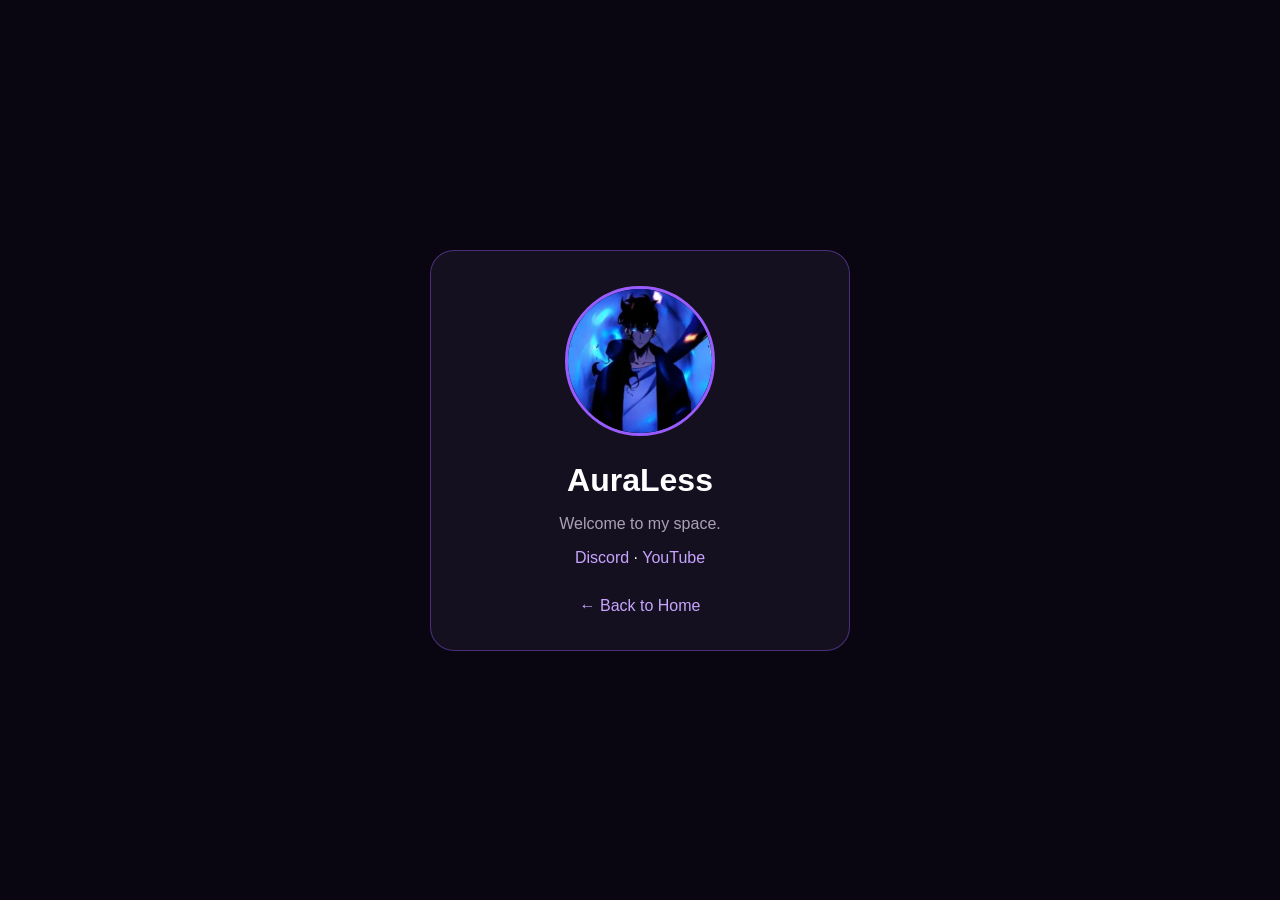
==== profiles/auraless.html @ 91a5b61b "Create auraless.html" ====
<!DOCTYPE html>
<html lang="en">
<head>
<meta charset="UTF-8">
<meta name="viewport" content="width=device-width, initial-scale=1.0">
<title>AuraLess</title>
<style>
*{box-sizing:border-box}
body{margin:0;min-height:100vh;background:#090611;color:white;font-family:Arial,sans-serif;display:grid;place-items:center;padding:20px}
.card{width:100%;max-width:420px;text-align:center;padding:35px 25px;background:#151020;border:1px solid #9b5cff66;border-radius:24px}
img{width:150px;height:150px;object-fit:cover;border-radius:50%;border:3px solid #9b5cff}
h1{margin:22px 0 10px}
p{color:#aaa1b8}
a{color:#c7a5ff;text-decoration:none}
.back{display:block;margin-top:30px}
</style>
</head>
<body>
<div class="card">
<img src="../auraless.jpg" alt="AuraLess">
<h1>AuraLess</h1>
<p>Welcome to my space.</p>
<a href="#">Discord</a> · <a href="#">YouTube</a>
<a class="back" href="../index.html">← Back to Home</a>
</div>
</body>
</html>
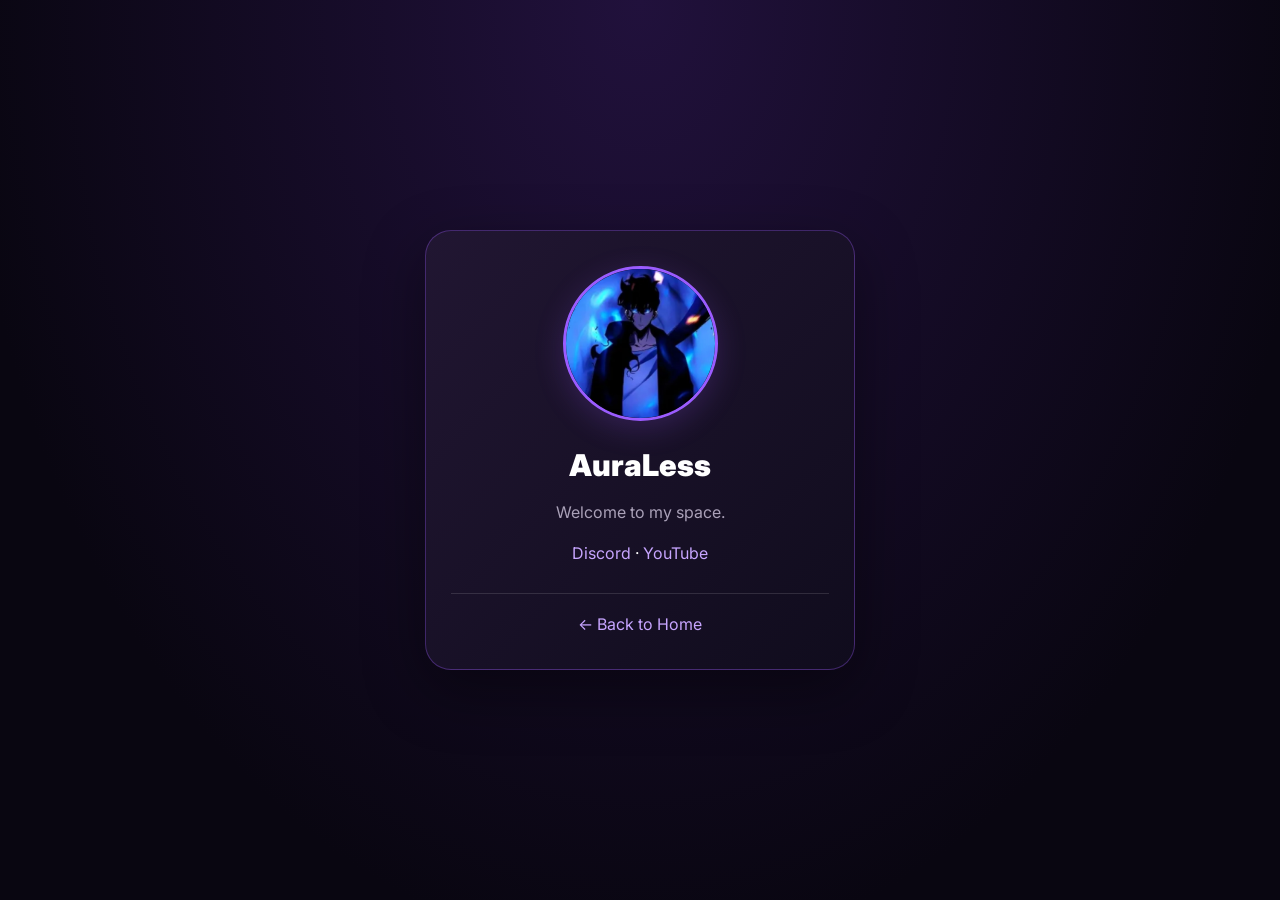
==== commit 2e27a3b8: "Update auraless.html" ====
--- a/profiles/auraless.html
+++ b/profiles/auraless.html
@@ -1,27 +1,19 @@
+
 <!DOCTYPE html>
 <html lang="en">
 <head>
-<meta charset="UTF-8">
-<meta name="viewport" content="width=device-width, initial-scale=1.0">
-<title>AuraLess</title>
-<style>
-*{box-sizing:border-box}
-body{margin:0;min-height:100vh;background:#090611;color:white;font-family:Arial,sans-serif;display:grid;place-items:center;padding:20px}
-.card{width:100%;max-width:420px;text-align:center;padding:35px 25px;background:#151020;border:1px solid #9b5cff66;border-radius:24px}
-img{width:150px;height:150px;object-fit:cover;border-radius:50%;border:3px solid #9b5cff}
-h1{margin:22px 0 10px}
-p{color:#aaa1b8}
-a{color:#c7a5ff;text-decoration:none}
-.back{display:block;margin-top:30px}
-</style>
+  <meta charset="UTF-8">
+  <meta name="viewport" content="width=device-width, initial-scale=1.0">
+  <title>AuraLess</title>
+  <link rel="stylesheet" href="profile.css">
 </head>
 <body>
-<div class="card">
-<img src="../auraless.jpg" alt="AuraLess">
-<h1>AuraLess</h1>
-<p>Welcome to my space.</p>
-<a href="#">Discord</a> · <a href="#">YouTube</a>
-<a class="back" href="../index.html">← Back to Home</a>
-</div>
+  <div class="card">
+    <img src="../auraless.jpg" alt="AuraLess">
+    <h1>AuraLess</h1>
+    <p>Welcome to my space.</p>
+    <a href="#">Discord</a> · <a href="#">YouTube</a>
+    <a class="back" href="../index.html">← Back to Home</a>
+  </div>
 </body>
-</html>+</html>
--- a/profiles/profile.css
+++ b/profiles/profile.css
@@ -0,0 +1,69 @@
+@import url('https://fonts.googleapis.com/css2?family=Inter:wght@400;500;600;700;800;900&display=swap');
+
+* {
+  box-sizing: border-box;
+}
+
+body {
+  margin: 0;
+  min-height: 100vh;
+  padding: 20px;
+  display: grid;
+  place-items: center;
+  background: radial-gradient(ellipse at top, #21113c, #090611 75%);
+  color: #fff;
+  font-family: Inter, Arial, sans-serif;
+}
+
+.card {
+  width: 100%;
+  max-width: 430px;
+  padding: 35px 25px;
+  text-align: center;
+  background: linear-gradient(135deg, #211632, #100c1d);
+  border: 1px solid #9b5cff55;
+  border-radius: 26px;
+  box-shadow: 0 20px 60px #0006;
+}
+
+.card img {
+  width: 155px;
+  height: 155px;
+  object-fit: cover;
+  border-radius: 50%;
+  border: 3px solid #9b5cff;
+  box-shadow: 0 8px 30px #9b5cff33;
+}
+
+h1 {
+  margin: 22px 0 12px;
+  font-size: 30px;
+  font-weight: 900;
+}
+
+p {
+  color: #aaa1b8;
+  line-height: 1.7;
+}
+
+a {
+  color: #c7a5ff;
+  text-decoration: none;
+}
+
+a:hover {
+  color: #fff;
+}
+
+.back {
+  display: block;
+  margin-top: 30px;
+  padding-top: 20px;
+  border-top: 1px solid #ffffff20;
+}
+
+@media (max-width: 400px) {
+  .card {
+    padding: 28px 18px;
+  }
+}
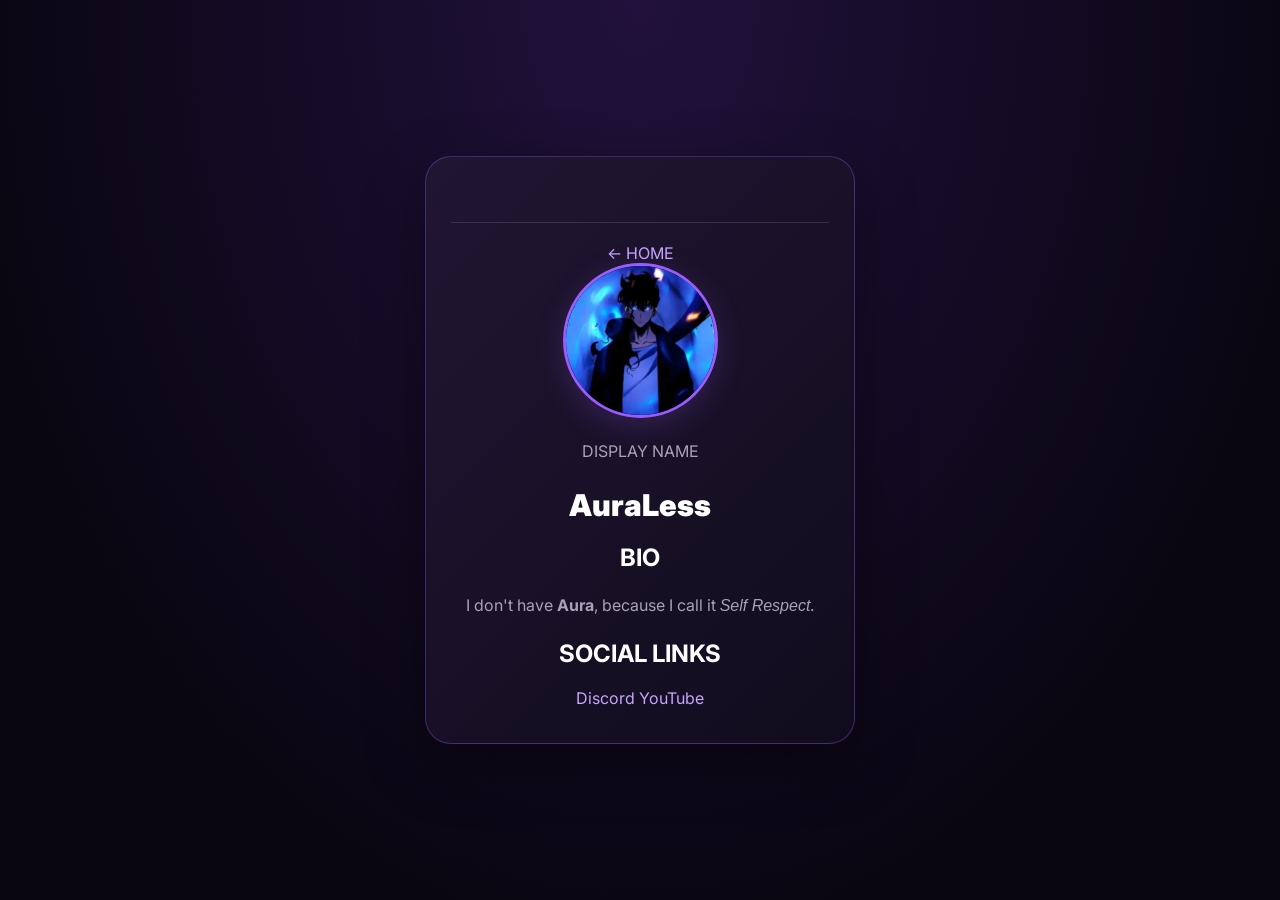
==== commit a5b36485: "Update auraless.html" ====
--- a/profiles/auraless.html
+++ b/profiles/auraless.html
@@ -4,16 +4,36 @@
 <head>
   <meta charset="UTF-8">
   <meta name="viewport" content="width=device-width, initial-scale=1.0">
-  <title>AuraLess</title>
+  <meta name="theme-color" content="#090611">
+  <title>AuraLess | Profile</title>
   <link rel="stylesheet" href="profile.css">
 </head>
 <body>
   <div class="card">
-    <img src="../auraless.jpg" alt="AuraLess">
+
+    <a class="back" href="../index.html">← HOME</a>
+
+    <img src="../auraless.jpg" alt="AuraLess profile picture">
+
+    <p class="eyebrow">DISPLAY NAME</p>
     <h1>AuraLess</h1>
-    <p>Welcome to my space.</p>
-    <a href="#">Discord</a> · <a href="#">YouTube</a>
-    <a class="back" href="../index.html">← Back to Home</a>
+
+    <section class="about">
+      <h2>BIO</h2>
+      <p class="bio">
+        I don't have <strong>Aura</strong>, because I call it
+        <em>Self Respect</em>.
+      </p>
+    </section>
+
+    <section class="about">
+      <h2>SOCIAL LINKS</h2>
+      <div class="links">
+        <a href="https://discord.com/users/1520603094512304190" target="_blank" rel="noopener noreferrer">Discord</a>
+        <a href="https://youtube.com/@theauralessboy?si=1UamtkeZmaghMzI7" target="_blank" rel="noopener noreferrer">YouTube</a>
+      </div>
+    </section>
+
   </div>
 </body>
 </html>
--- a/profiles/profile.css
+++ b/profiles/profile.css
@@ -65,5 +65,52 @@
 @media (max-width: 400px) {
   .card {
     padding: 28px 18px;
+}
+.eyebrow {
+  color: #9b5cff;
+  font-size: 11px;
+  letter-spacing: 2.5px;
+  font-weight: 700;
+  margin-top: 25px;
+}
+
+.about {
+  margin-top: 22px;
+  padding: 20px;
+  text-align: left;
+  background: #ffffff08;
+  border: 1px solid #ffffff18;
+  border-radius: 16px;
+}
+
+.about h2 {
+  color: #bba2e9;
+  font-size: 12px;
+  letter-spacing: 2px;
+}
+
+.bio {
+  color: #aaa1b8;
+  line-height: 1.7;
+}
+
+.links {
+  display: flex;
+  flex-wrap: wrap;
+  gap: 12px;
+}
+
+.links a {
+  padding: 10px 18px;
+  background: #9b5cff18;
+  border: 1px solid #9b5cff55;
+  border-radius: 10px;
+  color: #c7a5ff;
+}
+
+.back {
+  display: block;
+  text-align: left;
+  margin-bottom: 25px;
   }
 }
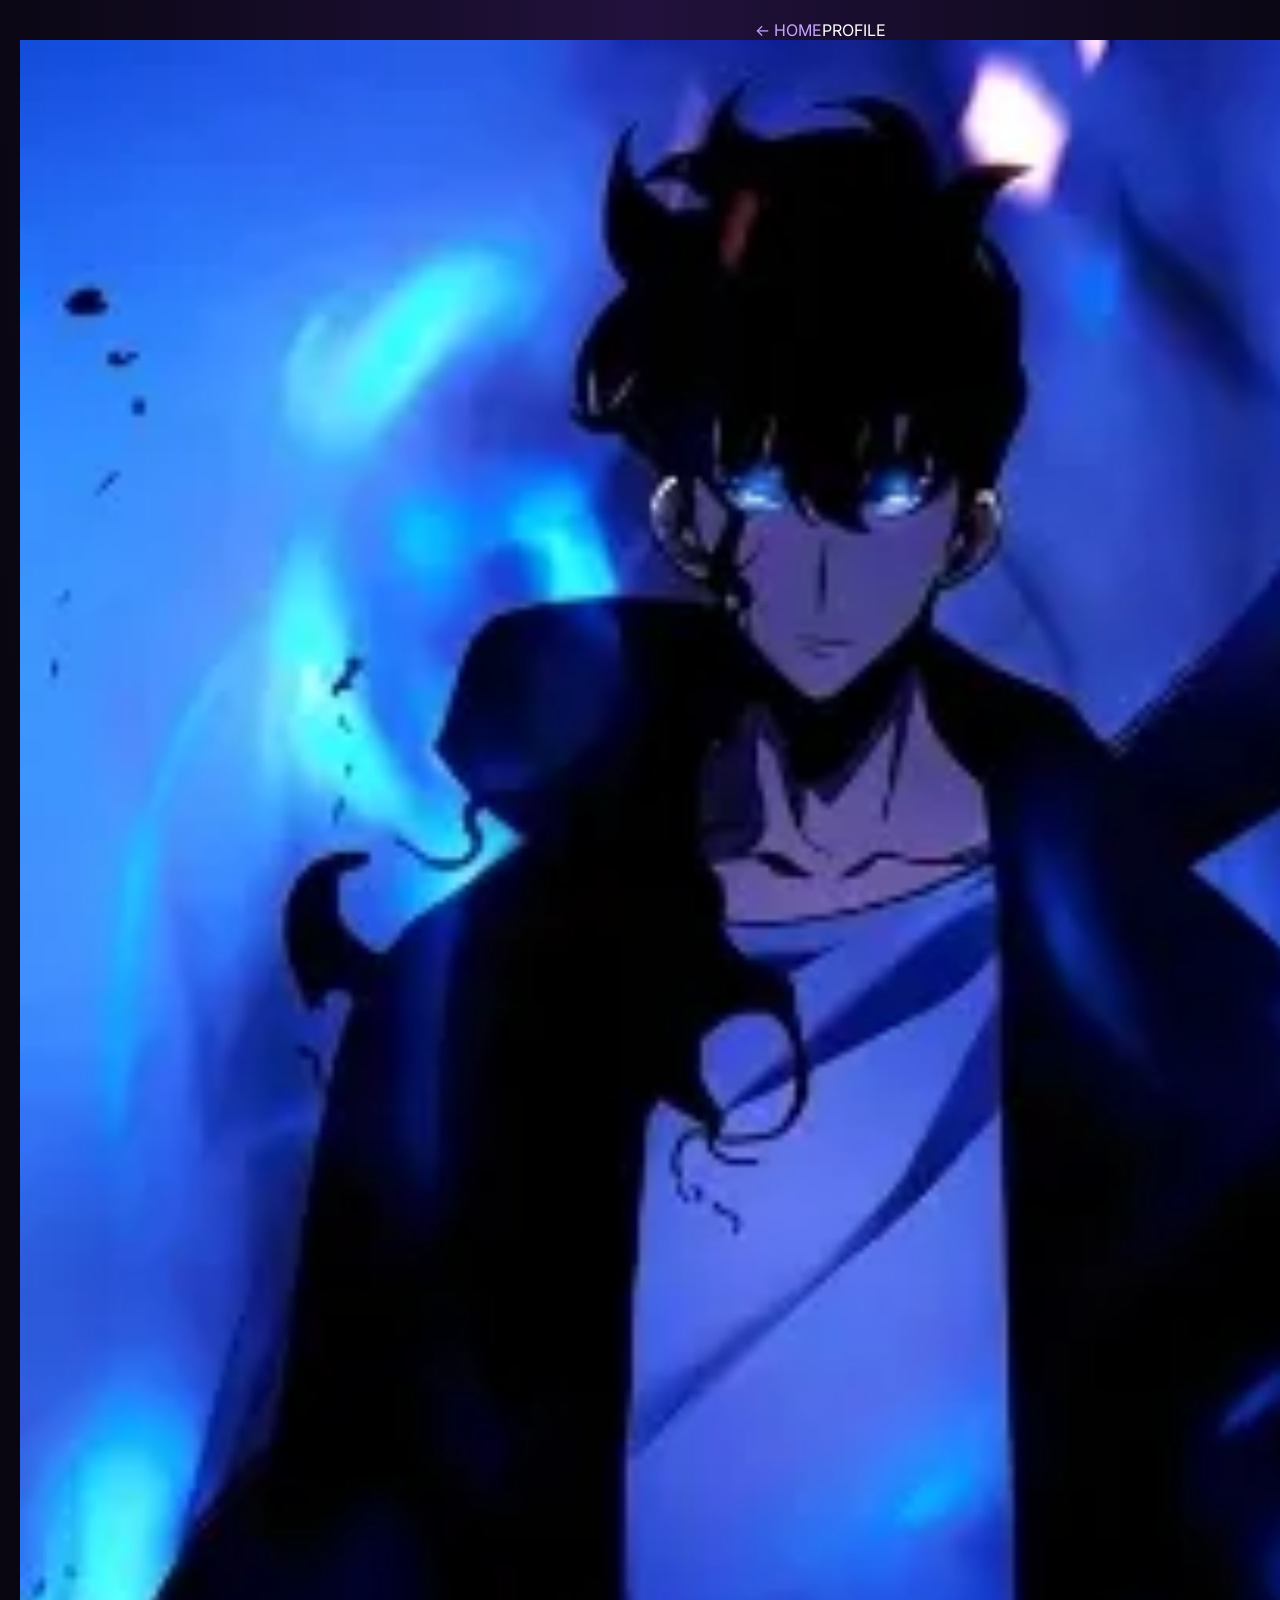
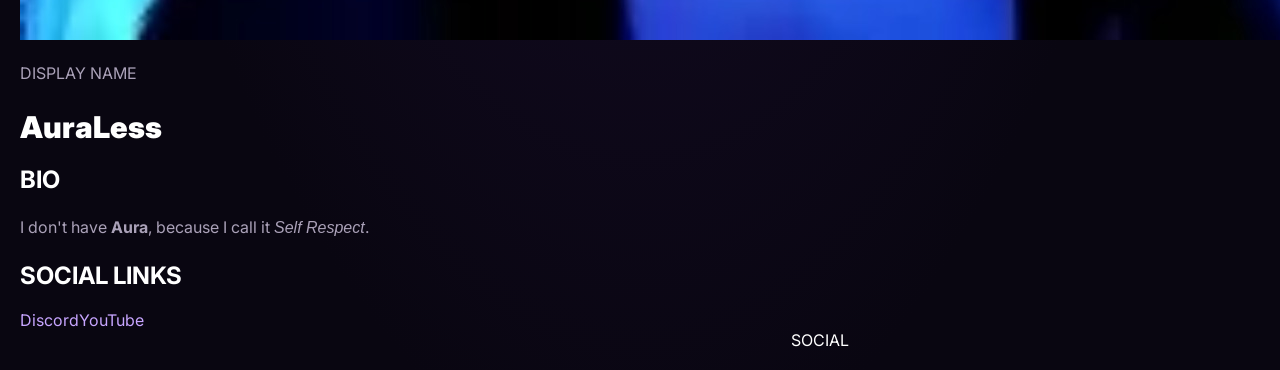
==== commit 14046d5a: "Update auraless.html" ====
--- a/profiles/auraless.html
+++ b/profiles/auraless.html
@@ -1,39 +1,4 @@
-
 <!DOCTYPE html>
 <html lang="en">
-<head>
-  <meta charset="UTF-8">
-  <meta name="viewport" content="width=device-width, initial-scale=1.0">
-  <meta name="theme-color" content="#090611">
-  <title>AuraLess | Profile</title>
-  <link rel="stylesheet" href="profile.css">
-</head>
-<body>
-  <div class="card">
-
-    <a class="back" href="../index.html">← HOME</a>
-
-    <img src="../auraless.jpg" alt="AuraLess profile picture">
-
-    <p class="eyebrow">DISPLAY NAME</p>
-    <h1>AuraLess</h1>
-
-    <section class="about">
-      <h2>BIO</h2>
-      <p class="bio">
-        I don't have <strong>Aura</strong>, because I call it
-        <em>Self Respect</em>.
-      </p>
-    </section>
-
-    <section class="about">
-      <h2>SOCIAL LINKS</h2>
-      <div class="links">
-        <a href="https://discord.com/users/1520603094512304190" target="_blank" rel="noopener noreferrer">Discord</a>
-        <a href="https://youtube.com/@theauralessboy?si=1UamtkeZmaghMzI7" target="_blank" rel="noopener noreferrer">YouTube</a>
-      </div>
-    </section>
-
-  </div>
-</body>
-</html>
+<head><meta charset="UTF-8"><meta name="viewport" content="width=device-width, initial-scale=1.0"><meta name="theme-color" content="#090611"><title>AuraLess | Profile</title><link rel="stylesheet" href="profile.css"></head>
+<body><div class="glow"></div><header><a href="../index.html">← HOME</a><span>PROFILE</span></header><main class="profile"><img class="avatar" src="../auraless.jpg" alt="AuraLess profile picture"><p class="eyebrow">DISPLAY NAME</p><h1>AuraLess</h1><section class="section"><h2>BIO</h2><p class="bio">I don't have <strong>Aura</strong>, because I call it <em>Self Respect</em>.</p></section><section class="section"><h2>SOCIAL LINKS</h2><div class="links"><a href="https://discord.com/users/1520603094512304190" target="_blank" rel="noopener noreferrer" aria-label="Discord">Discord</a><a href="https://youtube.com/@theauralessboy?si=1UamtkeZmaghMzI7" target="_blank" rel="noopener noreferrer" aria-label="YouTube">YouTube</a></div></section></main></body></html>SOCIAL
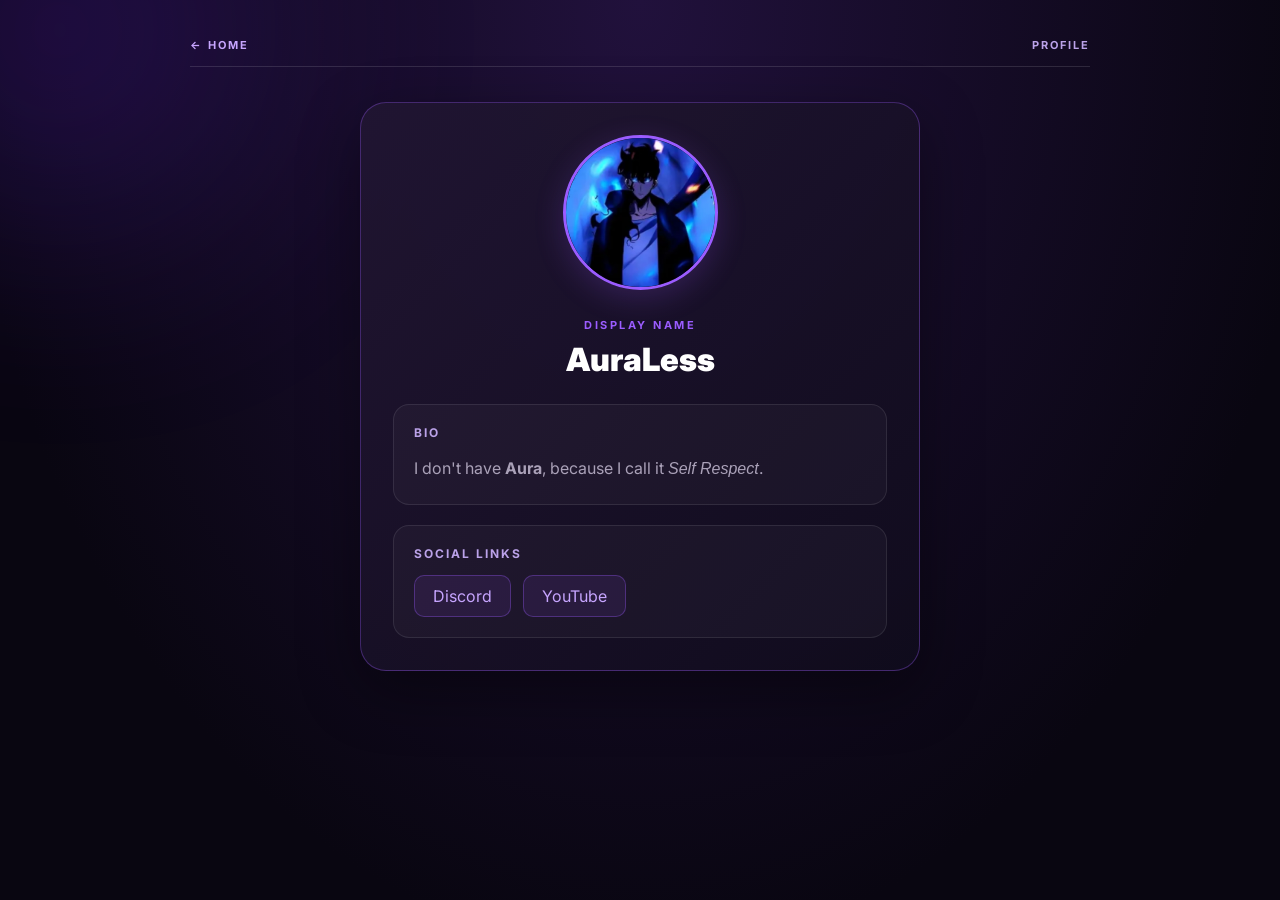
==== commit 2643180a: "Update auraless.html" ====
--- a/profiles/auraless.html
+++ b/profiles/auraless.html
@@ -1,4 +1,45 @@
+
 <!DOCTYPE html>
 <html lang="en">
-<head><meta charset="UTF-8"><meta name="viewport" content="width=device-width, initial-scale=1.0"><meta name="theme-color" content="#090611"><title>AuraLess | Profile</title><link rel="stylesheet" href="profile.css"></head>
-<body><div class="glow"></div><header><a href="../index.html">← HOME</a><span>PROFILE</span></header><main class="profile"><img class="avatar" src="../auraless.jpg" alt="AuraLess profile picture"><p class="eyebrow">DISPLAY NAME</p><h1>AuraLess</h1><section class="section"><h2>BIO</h2><p class="bio">I don't have <strong>Aura</strong>, because I call it <em>Self Respect</em>.</p></section><section class="section"><h2>SOCIAL LINKS</h2><div class="links"><a href="https://discord.com/users/1520603094512304190" target="_blank" rel="noopener noreferrer" aria-label="Discord">Discord</a><a href="https://youtube.com/@theauralessboy?si=1UamtkeZmaghMzI7" target="_blank" rel="noopener noreferrer" aria-label="YouTube">YouTube</a></div></section></main></body></html>SOCIAL+<head>
+  <meta charset="UTF-8">
+  <meta name="viewport" content="width=device-width, initial-scale=1.0">
+  <meta name="theme-color" content="#090611">
+  <title>AuraLess | Profile</title>
+  <link rel="stylesheet" href="profile.css">
+</head>
+<body>
+  <div class="glow"></div>
+
+  <header>
+    <a href="../index.html">← HOME</a>
+    <span>PROFILE</span>
+  </header>
+
+  <main class="profile">
+    <img class="avatar" src="../auraless.jpg" alt="AuraLess profile picture">
+
+    <p class="eyebrow">DISPLAY NAME</p>
+    <h1>AuraLess</h1>
+
+    <section class="section">
+      <h2>BIO</h2>
+      <p class="bio">
+        I don't have <strong>Aura</strong>, because I call it
+        <em>Self Respect</em>.
+      </p>
+    </section>
+
+    <section class="section">
+      <h2>SOCIAL LINKS</h2>
+      <div class="links">
+        <a href="https://discord.com/users/1520603094512304190"
+           target="_blank" rel="noopener noreferrer">Discord</a>
+
+        <a href="https://youtube.com/@theauralessboy?si=1UamtkeZmaghMzI7"
+           target="_blank" rel="noopener noreferrer">YouTube</a>
+      </div>
+    </section>
+  </main>
+</body>
+</html>
--- a/profiles/profile.css
+++ b/profiles/profile.css
@@ -1,3 +1,4 @@
+
 @import url('https://fonts.googleapis.com/css2?family=Inter:wght@400;500;600;700;800;900&display=swap');
 
 * {
@@ -7,26 +8,61 @@
 body {
   margin: 0;
   min-height: 100vh;
-  padding: 20px;
-  display: grid;
-  place-items: center;
+  padding: 24px;
   background: radial-gradient(ellipse at top, #21113c, #090611 75%);
   color: #fff;
   font-family: Inter, Arial, sans-serif;
 }
 
-.card {
-  width: 100%;
-  max-width: 430px;
-  padding: 35px 25px;
+.glow {
+  position: fixed;
+  width: 360px;
+  height: 360px;
+  top: -150px;
+  left: -120px;
+  border-radius: 50%;
+  background: #762bff;
+  filter: blur(130px);
+  opacity: .25;
+  pointer-events: none;
+  z-index: -1;
+}
+
+header {
+  width: min(900px, 100%);
+  margin: 0 auto 35px;
+  display: flex;
+  justify-content: space-between;
+  align-items: center;
+  padding: 14px 0;
+  border-bottom: 1px solid #ffffff20;
+  color: #bba2e9;
+  font-size: 11px;
+  font-weight: 700;
+  letter-spacing: 2px;
+}
+
+header a {
+  color: #c7a5ff;
+  text-decoration: none;
+}
+
+header a:hover {
+  color: #fff;
+}
+
+.profile {
+  width: min(560px, 100%);
+  margin: 0 auto;
+  padding: 32px;
   text-align: center;
-  background: linear-gradient(135deg, #211632, #100c1d);
+  background: linear-gradient(135deg, #211632ee, #100c1dee);
   border: 1px solid #9b5cff55;
   border-radius: 26px;
   box-shadow: 0 20px 60px #0006;
 }
 
-.card img {
+.avatar {
   width: 155px;
   height: 155px;
   object-fit: cover;
@@ -35,47 +71,22 @@
   box-shadow: 0 8px 30px #9b5cff33;
 }
 
+.eyebrow {
+  margin: 24px 0 8px;
+  color: #9b5cff;
+  font-size: 11px;
+  font-weight: 700;
+  letter-spacing: 2.5px;
+}
+
 h1 {
-  margin: 22px 0 12px;
-  font-size: 30px;
+  margin: 8px 0 25px;
+  font-size: 32px;
   font-weight: 900;
 }
 
-p {
-  color: #aaa1b8;
-  line-height: 1.7;
-}
-
-a {
-  color: #c7a5ff;
-  text-decoration: none;
-}
-
-a:hover {
-  color: #fff;
-}
-
-.back {
-  display: block;
-  margin-top: 30px;
-  padding-top: 20px;
-  border-top: 1px solid #ffffff20;
-}
-
-@media (max-width: 400px) {
-  .card {
-    padding: 28px 18px;
-}
-.eyebrow {
-  color: #9b5cff;
-  font-size: 11px;
-  letter-spacing: 2.5px;
-  font-weight: 700;
-  margin-top: 25px;
-}
-
-.about {
-  margin-top: 22px;
+.section {
+  margin-top: 20px;
   padding: 20px;
   text-align: left;
   background: #ffffff08;
@@ -83,15 +94,17 @@
   border-radius: 16px;
 }
 
-.about h2 {
+.section h2 {
+  margin: 0 0 14px;
   color: #bba2e9;
   font-size: 12px;
   letter-spacing: 2px;
 }
 
 .bio {
+  margin: 0;
   color: #aaa1b8;
-  line-height: 1.7;
+  line-height: 1.8;
 }
 
 .links {
@@ -106,11 +119,33 @@
   border: 1px solid #9b5cff55;
   border-radius: 10px;
   color: #c7a5ff;
+  text-decoration: none;
 }
 
-.back {
-  display: block;
-  text-align: left;
-  margin-bottom: 25px;
+.links a:hover {
+  background: #9b5cff35;
+  color: #fff;
+}
+
+@media (max-width: 480px) {
+  body {
+    padding: 16px;
   }
-}+
+  .profile {
+    padding: 25px 18px;
+  }
+
+  .avatar {
+    width: 130px;
+    height: 130px;
+  }
+
+  h1 {
+    font-size: 27px;
+  }
+
+  .section {
+    padding: 16px;
+  }
+}
